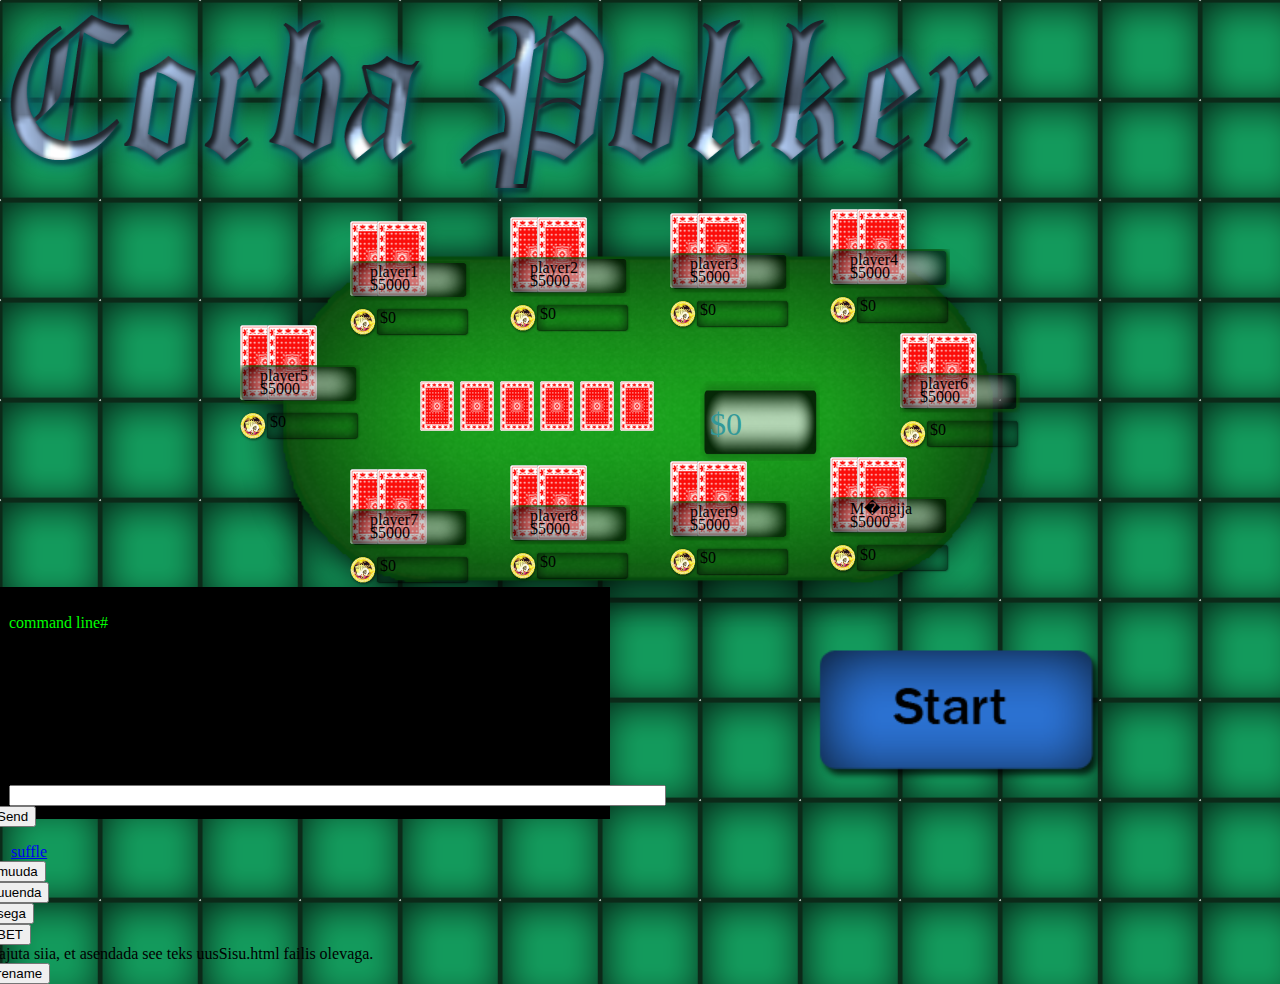
==== corba-pokker/WebContent/index.html @ c9a43730 "107 - RenameCards.java lisatud - nimetab kaardid ümber. BotMove.java - botkaigud meetod lisatud. HTM" ====
<html>
	<head>
		<title>Pokker</title>
		<link rel="stylesheet" type="text/css" href="style.css"/>
		<script type="text/javascript" src="funktsioonid.js"></script>
		<script type="text/javascript" src="compare_cards.js"></script>
		<script type="text/javascript" src="jQuery.js"></script>
		<script type="text/javascript" src="jquery-1.5.1.js"></script>
		<script type="text/javascript" src="ajax.js"></script>
		<script src="underscore.min.js"></script>
		<script src="gaga.js"></script>
	<!-- <div id = "taust1" style="float: left "></div>
	<div id = "taust2" style="float: right "></div>
	 -->
	</head>
	<body>	

	<div id = "corba" ><img src="./images/pokker.png" width="1200" height="300"/></div>
	
		<table class="table">			
			<tr>
				<td>
					
					
					<div><img src="./images/board.png" width="800" height="550"/></div>
					
					<div class ="player1" id="player1">
						<div class = "kaart" id="player11"><img src="./images/card back.png" width="50" height="75"/></div>
						<div class = "kaart" id="player12"><img src="./images/card back.png" width="50" height="75"/></div>
						<div class="namebox"><img src="./images/name and bet.png" width="120" height="80" vspace="40"/></div>
						<div class="name">player1</div>
						<div class="stack" id="stack1">$5000</div>
						<div class="bet" id="bet1">$0</div>
						<div class = "roll" id = "role1"></div>
					</div>
			

					<div class = "player2" id="player2">
						<div class = "kaart" id="player21"><img src="./images/card back.png" width="50" height="75"/></div>
						<div class = "kaart" id="player22"><img src="./images/card back.png" width="50" height="75"/></div>
						<div class="namebox"><img src="./images/name and bet.png" width="120" height="80" vspace="40"/></div>
						<div class="name">player2</div>
						<div class="stack" id="stack2">$5000</div>
						<div class="bet" id="bet2">$0</div>
						<div class = "roll" id = "role2"></div>
					</div>
				

					<div class = "player3" id="player3">
						<div class = "kaart" id="player31"><img src="./images/card back.png" width="50" height="75"/></div>
						<div class = "kaart" id="player32"><img src="./images/card back.png" width="50" height="75"/></div>
						<div class="namebox"><img src="./images/name and bet.png" width="120" height="80" vspace="40"/></div>
						<div class="name">player3</div>
						<div class="stack" id="stack3">$5000</div>
						<div class="bet" id="bet3">$0</div>
						<div class = "roll" id = "role3"></div>
					</div>
			

					<div class = "player4" id="player4">
						<div class = "kaart" id="player41"><img src="./images/card back.png" width="50" height="75"/></div>
						<div class = "kaart" id="player42"><img src="./images/card back.png" width="50" height="75"/></div>
						<div class="namebox"><img src="./images/name and bet.png" width="120" height="80" vspace="40"/></div>
						<div class="name">player4</div>
						<div class="stack" id="stack4">$5000</div>
						<div class="bet" id="bet4">$0</div>
						<div class = "roll" id = "role4"></div>
					</div>
			

					<div class = "player5" id="player5">
						<div class = "kaart" id="player51"><img src="./images/card back.png" width="50" height="75"/></div>
						<div class = "kaart" id="player52"><img src="./images/card back.png" width="50" height="75"/></div>
						<div class="namebox"><img src="./images/name and bet.png" width="120" height="80" vspace="40"/></div>
						<div class="name">player5</div>
						<div class="stack" id="stack5">$5000</div>
						<div class="bet" id="bet5">$0</div>
						<div class = "roll" id = "role5"></div>
					</div>
				
					<div id="acard0"><img src="./images/card back small.png" width="34" height="50"/></div>
					<div id="acard1"><img src="./images/card back small.png" width="34" height="50"/></div>
					<div id="acard2"><img src="./images/card back small.png" width="34" height="50"/></div>
					<div id="acard3"><img src="./images/card back small.png" width="34" height="50"/></div>
					<div id="acard4"><img src="./images/card back small.png" width="34" height="50"/></div>
					<div id="acard5"><img src="./images/card back small.png" width="34" height="50"/></div>
			

					<div class="pot2" id="pot2">
						<img src="./images/zoomed.png" width="120" height="80"/>
						<div class="pot" id="pot">$0</div>
					</div>

					<div class = "player6" id="player6">
						<div class = "kaart" id="player61"><img src="./images/card back.png" width="50" height="75"/></div>
						<div class = "kaart" id="player62"><img src="./images/card back.png" width="50" height="75"/></div>
						<div class="namebox"><img src="./images/name and bet.png" width="120" height="80" vspace="40"/></div>
						<div class="name">player6</div>
						<div class="stack" id="stack6">$5000</div>
						<div class="bet" id="bet6">$0</div>
						<div class = "roll" id = "role6"></div>
					</div>

					<div class = "player7" id="player7">
						<div class = "kaart" id="player71"><img src="./images/card back.png" width="50" height="75"/></div>
						<div class = "kaart" id="player72"><img src="./images/card back.png" width="50" height="75"/></div>
						<div class="namebox"><img src="./images/name and bet.png" width="120" height="80" vspace="40"/></div>
						<div class="name">player7</div>
						<div class="stack" id="stack7">$5000</div>
						<div class="bet" id="bet7">$0</div>
						<div class = "roll" id = "role7"></div>
					</div>


					<div class = "player8" id="player8">
						<div class = "kaart" id="player81"><img src="./images/card back.png" width="50" height="75"/></div>
						<div class = "kaart" id="player82"><img src="./images/card back.png" width="50" height="75"/></div>
						<div class="namebox"><img src="./images/name and bet.png" width="120" height="80" vspace="40"/></div>
						<div class="name">player8</div>
						<div class="stack" id="stack8">$5000</div>
						<div class="bet" id="bet8">$0</div>
						<div class = "roll" id = "role8"></div>
					</div>


					<div class = "player9" id="player9">
						<div class = "kaart" id="player91"><img src="./images/card back.png" width="50" height="75" /></div>
						<div class = "kaart" id="player92"><img src="./images/card back.png" width="50" height="75" /></div>
						<div class="namebox"><img src="./images/name and bet.png" width="120" height="80" vspace="40"/></div>
						<div class="name">player9</div>
						<div class="stack" id="stack9">$5000</div>
						<div class="bet" id="bet9">$0</div>
						<div class = "roll" id = "role9"></div>
					</div>


					<div class = "player10" id="player10">
						<div onmouseover="className='zoom'" onmouseout="className='none'">
							<div class = "kaart" id="player101"><img src="./images/card back.png" width="50" height="75" /></div>
							<div class = "kaart" id="player102"><img src="./images/card back.png" width="50" height="75" /></div>
							<div class="namebox"><img src="./images/name and bet.png" width="120" height="80" vspace="40"/></div>
							<div class="name">M�ngija</div>
							<div class="stack" id="stack">$5000</div>
							<div class="bet" id="bet">$0</div>
							<div class = "roll" id = "role10"></div>
						</div>
					</div>
				</td>
			</tr>
		</table>
		
		
		<div><input id = "mang" type="image" src="./images/u_mang.png" width="300" height="150"  onclick="mang()" /></div>					
		<div><input class = "nupp" id = "addmoney"  type="image" src="./images/u_raise.png" width="100" height="50" onclick="raise()"  /></div>
		<div><input class = "nupp" id = "call" type="image" src="./images/u_call.png" width="100" height="50" onclick="call()"  /></div>
		<div><input class = "nupp" id = "fold" type="image" src="./images/u_fold.png" width="100" height="50" onclick="fold()"  /></div>
		<div><input class = "nupp" id = "check" type="image" src="./images/u_check.png" width="100" height="50" onclick="check()"  /></div>
		<div><input class = "nupp" id = "end" type="image" src="./images/end.png" width="250" height="100" onclick="end()"  /></div>
		<div><input class = "ok_nupp" id = "ok" type="image" src="./images/ok.png" width="200" height="200" onclick="ok()"  /></div>
	
		
		
		<div id="chatbox" id="chatbox">
			<div class="chatarea" id="chatarea">
				<p id="example1">command line# </p>
			</div>
			<form>
				<input class="textbox" type='text' id='sisend3' size="79" maxlength="90"/>
				<input type='button' onclick="fn_command(document.getElementById('sisend3'))" value='Send'/>
			</form>
			<li><a href="shuffle">suffle</a></li>
			
			<div id="info"></div>
			<button id="nupp" onclick="uuendaInfo()">muuda</button>
			<div id="info2"></div>
			<button id="nupp2" onclick="uuendaInfo2()">uuenda</button>
			<div id="info3"></div>
			<button id="nupp3" onclick="uuendaInfo3()">sega</button>
			<div id="info4"></div>
			<button id="nupp4" onclick="uuendaInfo4()">BET</button>
			<div id="muudetav" onClick="muudaSisu();">
			Vajuta siia, et asendada see teks uusSisu.html failis olevaga.
			</div>
			<div id="info5"></div>
			<button id="nupp5" onclick="uuendaInfo5()">rename</button>

		</div>
	</body>
		
	
<script type="text/javascript">
	eelLaadimine();

</script>

</html>
---- corba-pokker/WebContent/style.css ----
body{background-image: url("./images/u.png");}

#taust1{background-image: url("./images/aar1.png");
height: 1200px;
width: 320px;
	margin-top: -10px;
	margin-left: -10px;
	}
#taust2{background-image: url("./images/aar2.png");
height: 1200px;
width: 300px;
	margin-top: -60px;
	margin-right: -10px;
	}
.table{
	margin-left: auto;
	margin-right: auto;
	margin-top: -100px;
}

#corba{
	margin-left: -150px;
	margin-top: -50px;
	}
#chatbox{
	
	background-color: #000000;
	border: 1px solid;
	height: 230px;
	margin-top: -200px;
	margin-left: -20px;
	width: 620px;
}

.chatarea{
color:#00ff00;
	margin-left: 20px;
	margin-right: 20px;
	margin-top: 10px;
	height: 185px;
	overflow: auto;
}

.textbox{
	margin-left: 20px;
	margin-top: 2px;
}

.namebox{
	margin-top: -75px;
	
	}
	
.name	{
	margin-left: 20px;
	margin-top: -118px;
}

.stack {
	margin-left: 20px;
	margin-top: -5px;
}

.bet {
	margin-top: 15px;
	margin-left: 30px;
	}
.roll{
	margin-top: -30px;margin-left: 50px;
	}


#player11{margin-top: 60px;}
#player12{margin-top: -75px;margin-left: 27px;}
#player21{margin-top: 60px;}
#player22{margin-top: -75px;margin-left: 27px;}
#player31{margin-top: 60px;}
#player32{margin-top: -75px;margin-left: 27px;}
#player41{margin-top: 60px;}
#player42{margin-top: -75px;margin-left: 27px;}
#player51{margin-top: 60px;}
#player52{margin-top: -75px;margin-left: 27px;}
#player61{margin-top: 60px;}
#player62{margin-top: -75px;margin-left: 27px;}
#player71{margin-top: 60px;}
#player72{margin-top: -75px;margin-left: 27px;}
#player81{margin-top: 60px;}
#player82{margin-top: -75px;margin-left: 27px;}
#player91{margin-top: 60px;}
#player92{margin-top: -75px;margin-left: 27px;}
#player101{margin-top: 60px;}
#player102{margin-top: -75px;margin-left: 27px;}

#player1{margin-top: -550px; margin-left: 110px;}
#player2{margin-top: -170px; margin-left: 270px;}
#player3{margin-top: -170px; margin-left: 430px;}
#player4{margin-top: -170px; margin-left: 590px;}

#player5{margin-top: -50px; margin-left: 0px;}
#acard0{margin-top: -50px; margin-left: 180px;}
#acard1{margin-top: -50px; margin-left: 220px;}
#acard2{margin-top: -50px; margin-left: 260px;}
#acard3{margin-top: -50px; margin-left: 300px;}
#acard4{margin-top: -50px; margin-left: 340px;}
#acard5{margin-top: -50px; margin-left: 380px;}
#pot2{margin-top: -50px; margin-left: 460px;}

#pot{
	margin-top: -55px;
	margin-left: 10px;
	color:339999;
	font-size: 2em; 
	}

#player6{margin-top: -170px; margin-left: 660px;}

#player7{margin-top: 0px; margin-left: 110px;}
#player8{margin-top: -170px; margin-left: 270px;}
#player9{margin-top: -170px; margin-left: 430px;}
#player10{margin-top: -170px; margin-left: 590px;}


#mang{margin-top: 100px;margin-left: 800px}
#addmoney{margin-top: 80px;margin-left: 600px}
#call{margin-top: -50px;margin-left: 700px}
#fold{margin-top: -50px;margin-left: 800px}
#check{margin-top: -50px;margin-left: 900px}
#to_pot{margin-top: -50px;margin-left: 1000px}

#end{margin-top: -200px;margin-left: 800px}

#ok{margin-top: 50px;margin-left: 800px}
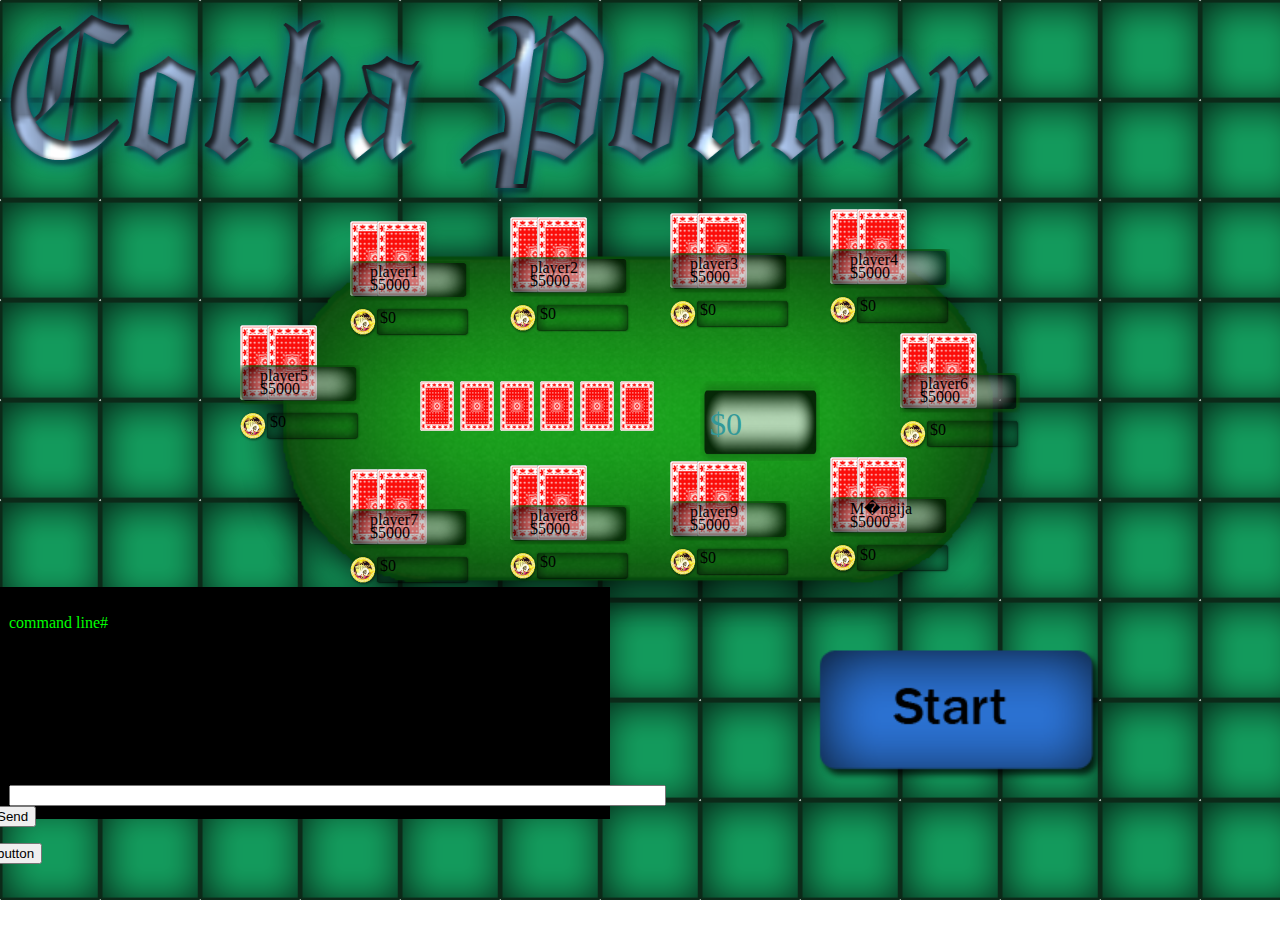
==== commit c665b767: "post/get extend" ====
--- a/corba-pokker/WebContent/index.html
+++ b/corba-pokker/WebContent/index.html
@@ -5,8 +5,8 @@
 		<script type="text/javascript" src="funktsioonid.js"></script>
 		<script type="text/javascript" src="compare_cards.js"></script>
 		<script type="text/javascript" src="jQuery.js"></script>
+		<script type="text/javascript" src="ajax.js"></script>
 		<script type="text/javascript" src="jquery-1.5.1.js"></script>
-		<script type="text/javascript" src="ajax.js"></script>
 		<script src="underscore.min.js"></script>
 		<script src="gaga.js"></script>
 	<!-- <div id = "taust1" style="float: left "></div>
@@ -168,22 +168,7 @@
 				<input class="textbox" type='text' id='sisend3' size="79" maxlength="90"/>
 				<input type='button' onclick="fn_command(document.getElementById('sisend3'))" value='Send'/>
 			</form>
-			<li><a href="shuffle">suffle</a></li>
-			
-			<div id="info"></div>
-			<button id="nupp" onclick="uuendaInfo()">muuda</button>
-			<div id="info2"></div>
-			<button id="nupp2" onclick="uuendaInfo2()">uuenda</button>
-			<div id="info3"></div>
-			<button id="nupp3" onclick="uuendaInfo3()">sega</button>
-			<div id="info4"></div>
-			<button id="nupp4" onclick="uuendaInfo4()">BET</button>
-			<div id="muudetav" onClick="muudaSisu();">
-			Vajuta siia, et asendada see teks uusSisu.html failis olevaga.
-			</div>
-			<div id="info5"></div>
-			<button id="nupp5" onclick="uuendaInfo5()">rename</button>
-
+<input type='button' onclick="setMangija_raha()" value='button'/>
 		</div>
 	</body>
 		
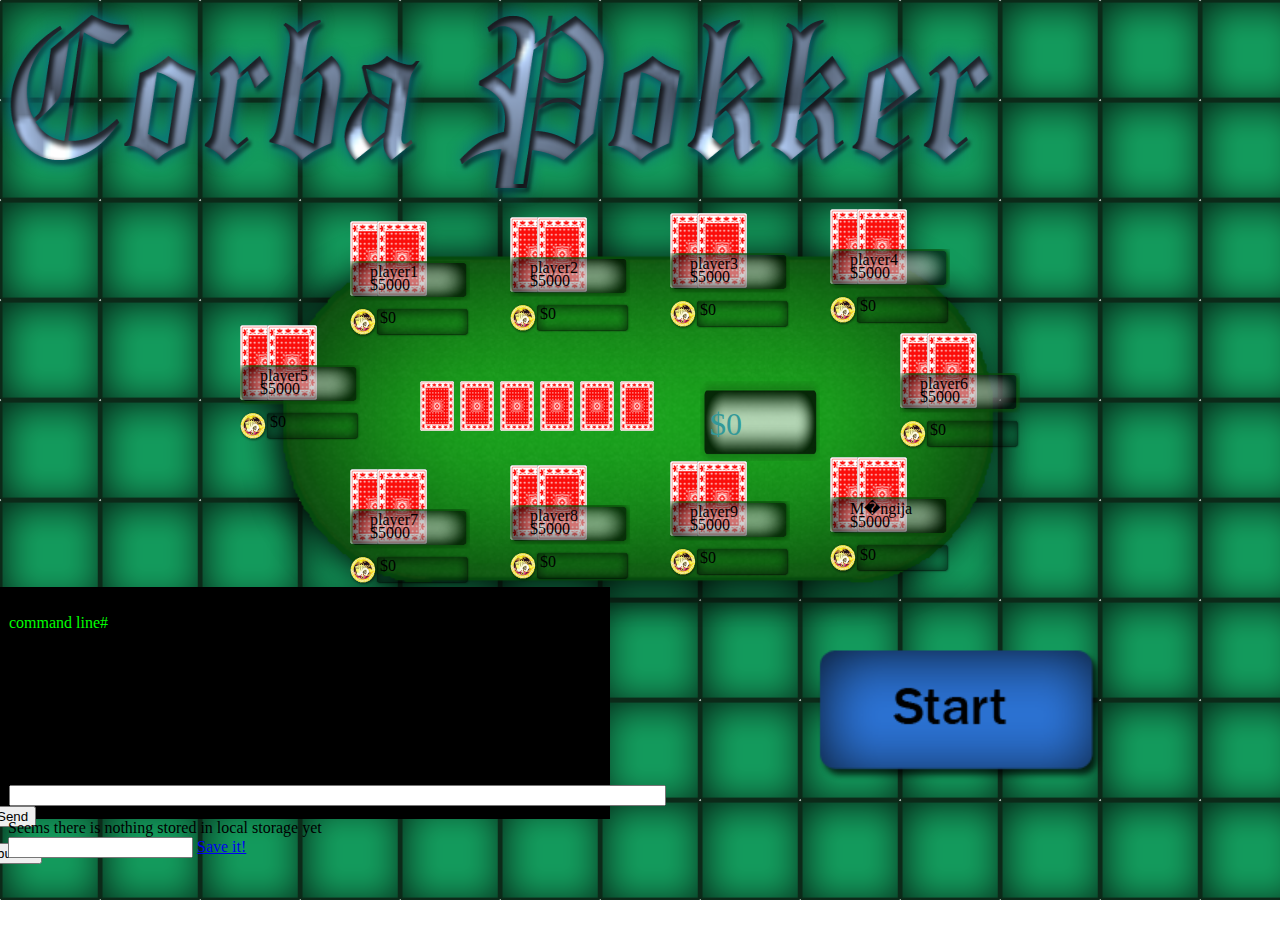
==== commit 06f28074: "Offline storage lisatud." ====
--- a/corba-pokker/WebContent/index.html
+++ b/corba-pokker/WebContent/index.html
@@ -142,7 +142,7 @@
 							<div class="name">M�ngija</div>
 							<div class="stack" id="stack">$5000</div>
 							<div class="bet" id="bet">$0</div>
-							<div class = "roll" id = "role10"></div>
+							<div class = "roll" id = "role0"></div>
 						</div>
 					</div>
 				</td>
@@ -168,11 +168,43 @@
 				<input class="textbox" type='text' id='sisend3' size="79" maxlength="90"/>
 				<input type='button' onclick="fn_command(document.getElementById('sisend3'))" value='Send'/>
 			</form>
-<input type='button' onclick="setMangija_raha()" value='button'/>
+<input type='button' onclick="set_pack('database_setMangija_raha','raha=6666')" value='button'/>
 		</div>
 	</body>
-		
-	
+
+
+
+<script type="text/javascript">
+window.onload  = function(){
+	getthestuffLocal();
+};
+
+//the next two functions are written the same way as the previous two
+function savethestuffLocal(){
+	var lala = document.getElementById("example1");
+	var thevalue = lala.innerHTML;
+	localStorage.setItem(1, thevalue);
+	getthestuffLocal();
+}
+function getthestuffLocal(){
+	var data;
+	var thediv = document.getElementById("displaylocal");
+	data = localStorage.getItem(1);
+	if (data){
+		thediv.innerHTML = data;
+	}
+}
+</script>
+
+<div id="displaylocal">Seems there is nothing stored in local storage yet</div>
+
+<input type="text" name="" value="" id="second" />
+
+<a href="javascript:savethestuffLocal();">Save it!</a>	
+
+
+
+
 <script type="text/javascript">
 	eelLaadimine();
 
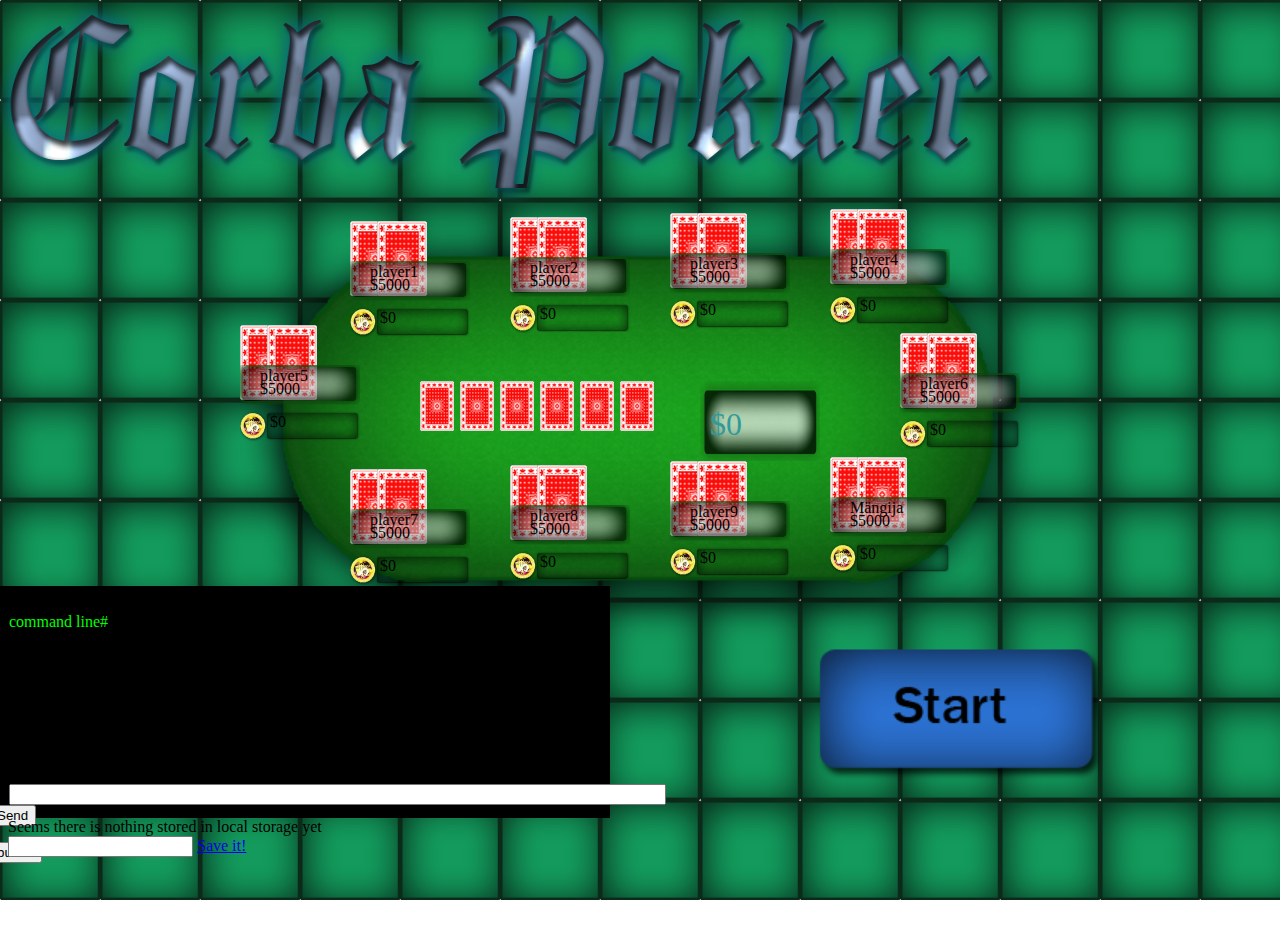
==== commit 7f7ba9ca: "Charset." ====
--- a/corba-pokker/WebContent/index.html
+++ b/corba-pokker/WebContent/index.html
@@ -1,6 +1,7 @@
 <html>
 	<head>
 		<title>Pokker</title>
+		<meta http-equiv="Content-Type" content="text/html; charset=ISO-8859-1"> 
 		<link rel="stylesheet" type="text/css" href="style.css"/>
 		<script type="text/javascript" src="funktsioonid.js"></script>
 		<script type="text/javascript" src="compare_cards.js"></script>
@@ -172,27 +173,25 @@
 		</div>
 	</body>
 
-
-
 <script type="text/javascript">
 window.onload  = function(){
-	getthestuffLocal();
+        getthestuffLocal();
 };
 
 //the next two functions are written the same way as the previous two
 function savethestuffLocal(){
-	var lala = document.getElementById("example1");
-	var thevalue = lala.innerHTML;
-	localStorage.setItem(1, thevalue);
-	getthestuffLocal();
+        var lala = document.getElementById("example1");
+        var thevalue = lala.innerHTML;
+        localStorage.setItem(1, thevalue);
+        getthestuffLocal();
 }
 function getthestuffLocal(){
-	var data;
-	var thediv = document.getElementById("displaylocal");
-	data = localStorage.getItem(1);
-	if (data){
-		thediv.innerHTML = data;
-	}
+        var data;
+        var thediv = document.getElementById("displaylocal");
+        data = localStorage.getItem(1);
+        if (data){
+                thediv.innerHTML = data;
+        }
 }
 </script>
 
@@ -200,10 +199,7 @@
 
 <input type="text" name="" value="" id="second" />
 
-<a href="javascript:savethestuffLocal();">Save it!</a>	
-
-
-
+<a href="javascript:savethestuffLocal();">Save it!</a> 
 
 <script type="text/javascript">
 	eelLaadimine();
--- a/corba-pokker/WebContent/style.css
+++ b/corba-pokker/WebContent/style.css
@@ -1,132 +1 @@
-body{background-image: url("./images/u.png");}
-
-#taust1{background-image: url("./images/aar1.png");
-height: 1200px;
-width: 320px;
-	margin-top: -10px;
-	margin-left: -10px;
-	}
-#taust2{background-image: url("./images/aar2.png");
-height: 1200px;
-width: 300px;
-	margin-top: -60px;
-	margin-right: -10px;
-	}
-.table{
-	margin-left: auto;
-	margin-right: auto;
-	margin-top: -100px;
-}
-
-#corba{
-	margin-left: -150px;
-	margin-top: -50px;
-	}
-#chatbox{
-	
-	background-color: #000000;
-	border: 1px solid;
-	height: 230px;
-	margin-top: -200px;
-	margin-left: -20px;
-	width: 620px;
-}
-
-.chatarea{
-color:#00ff00;
-	margin-left: 20px;
-	margin-right: 20px;
-	margin-top: 10px;
-	height: 185px;
-	overflow: auto;
-}
-
-.textbox{
-	margin-left: 20px;
-	margin-top: 2px;
-}
-
-.namebox{
-	margin-top: -75px;
-	
-	}
-	
-.name	{
-	margin-left: 20px;
-	margin-top: -118px;
-}
-
-.stack {
-	margin-left: 20px;
-	margin-top: -5px;
-}
-
-.bet {
-	margin-top: 15px;
-	margin-left: 30px;
-	}
-.roll{
-	margin-top: -30px;margin-left: 50px;
-	}
-
-
-#player11{margin-top: 60px;}
-#player12{margin-top: -75px;margin-left: 27px;}
-#player21{margin-top: 60px;}
-#player22{margin-top: -75px;margin-left: 27px;}
-#player31{margin-top: 60px;}
-#player32{margin-top: -75px;margin-left: 27px;}
-#player41{margin-top: 60px;}
-#player42{margin-top: -75px;margin-left: 27px;}
-#player51{margin-top: 60px;}
-#player52{margin-top: -75px;margin-left: 27px;}
-#player61{margin-top: 60px;}
-#player62{margin-top: -75px;margin-left: 27px;}
-#player71{margin-top: 60px;}
-#player72{margin-top: -75px;margin-left: 27px;}
-#player81{margin-top: 60px;}
-#player82{margin-top: -75px;margin-left: 27px;}
-#player91{margin-top: 60px;}
-#player92{margin-top: -75px;margin-left: 27px;}
-#player101{margin-top: 60px;}
-#player102{margin-top: -75px;margin-left: 27px;}
-
-#player1{margin-top: -550px; margin-left: 110px;}
-#player2{margin-top: -170px; margin-left: 270px;}
-#player3{margin-top: -170px; margin-left: 430px;}
-#player4{margin-top: -170px; margin-left: 590px;}
-
-#player5{margin-top: -50px; margin-left: 0px;}
-#acard0{margin-top: -50px; margin-left: 180px;}
-#acard1{margin-top: -50px; margin-left: 220px;}
-#acard2{margin-top: -50px; margin-left: 260px;}
-#acard3{margin-top: -50px; margin-left: 300px;}
-#acard4{margin-top: -50px; margin-left: 340px;}
-#acard5{margin-top: -50px; margin-left: 380px;}
-#pot2{margin-top: -50px; margin-left: 460px;}
-
-#pot{
-	margin-top: -55px;
-	margin-left: 10px;
-	color:339999;
-	font-size: 2em; 
-	}
-
-#player6{margin-top: -170px; margin-left: 660px;}
-
-#player7{margin-top: 0px; margin-left: 110px;}
-#player8{margin-top: -170px; margin-left: 270px;}
-#player9{margin-top: -170px; margin-left: 430px;}
-#player10{margin-top: -170px; margin-left: 590px;}
-
-
-#mang{margin-top: 100px;margin-left: 800px}
-#addmoney{margin-top: 80px;margin-left: 600px}
-#call{margin-top: -50px;margin-left: 700px}
-#fold{margin-top: -50px;margin-left: 800px}
-#check{margin-top: -50px;margin-left: 900px}
-#to_pot{margin-top: -50px;margin-left: 1000px}
-
-#end{margin-top: -200px;margin-left: 800px}
-
-#ok{margin-top: 50px;margin-left: 800px}+body{background-image:url("./images/u.png")}#taust1{background-image:url("./images/aar1.png");height:1200px;width:320px;margin-top:-10px;margin-left:-10px}#taust2{background-image:url("./images/aar2.png");height:1200px;width:300px;margin-top:-60px;margin-right:-10px}.table{margin-left:auto;margin-right:auto;margin-top:-100px}#corba{margin-left:-150px;margin-top:-50px}#chatbox{background-color:#000;border:1px solid;height:230px;margin-top:-200px;margin-left:-20px;width:620px}.chatarea{color:#0f0;margin-left:20px;margin-right:20px;margin-top:10px;height:185px;overflow:auto}.textbox{margin-left:20px;margin-top:2px}.namebox{margin-top:-75px}.name{margin-left:20px;margin-top:-118px}.stack{margin-left:20px;margin-top:-5px}.bet{margin-top:15px;margin-left:30px}.roll{margin-top:-30px;margin-left:50px}#player11{margin-top:60px}#player12{margin-top:-75px;margin-left:27px}#player21{margin-top:60px}#player22{margin-top:-75px;margin-left:27px}#player31{margin-top:60px}#player32{margin-top:-75px;margin-left:27px}#player41{margin-top:60px}#player42{margin-top:-75px;margin-left:27px}#player51{margin-top:60px}#player52{margin-top:-75px;margin-left:27px}#player61{margin-top:60px}#player62{margin-top:-75px;margin-left:27px}#player71{margin-top:60px}#player72{margin-top:-75px;margin-left:27px}#player81{margin-top:60px}#player82{margin-top:-75px;margin-left:27px}#player91{margin-top:60px}#player92{margin-top:-75px;margin-left:27px}#player101{margin-top:60px}#player102{margin-top:-75px;margin-left:27px}#player1{margin-top:-550px;margin-left:110px}#player2{margin-top:-170px;margin-left:270px}#player3{margin-top:-170px;margin-left:430px}#player4{margin-top:-170px;margin-left:590px}#player5{margin-top:-50px;margin-left:0}#acard0{margin-top:-50px;margin-left:180px}#acard1{margin-top:-50px;margin-left:220px}#acard2{margin-top:-50px;margin-left:260px}#acard3{margin-top:-50px;margin-left:300px}#acard4{margin-top:-50px;margin-left:340px}#acard5{margin-top:-50px;margin-left:380px}#pot2{margin-top:-50px;margin-left:460px}#pot{margin-top:-55px;margin-left:10px;color:339999;font-size:2em}#player6{margin-top:-170px;margin-left:660px}#player7{margin-top:0;margin-left:110px}#player8{margin-top:-170px;margin-left:270px}#player9{margin-top:-170px;margin-left:430px}#player10{margin-top:-170px;margin-left:590px}#mang{margin-top:100px;margin-left:800px}#addmoney{margin-top:80px;margin-left:600px}#call{margin-top:-50px;margin-left:700px}#fold{margin-top:-50px;margin-left:800px}#check{margin-top:-50px;margin-left:900px}#to_pot{margin-top:-50px;margin-left:1000px}#end{margin-top:-200px;margin-left:800px}#ok{margin-top:50px;margin-left:800px}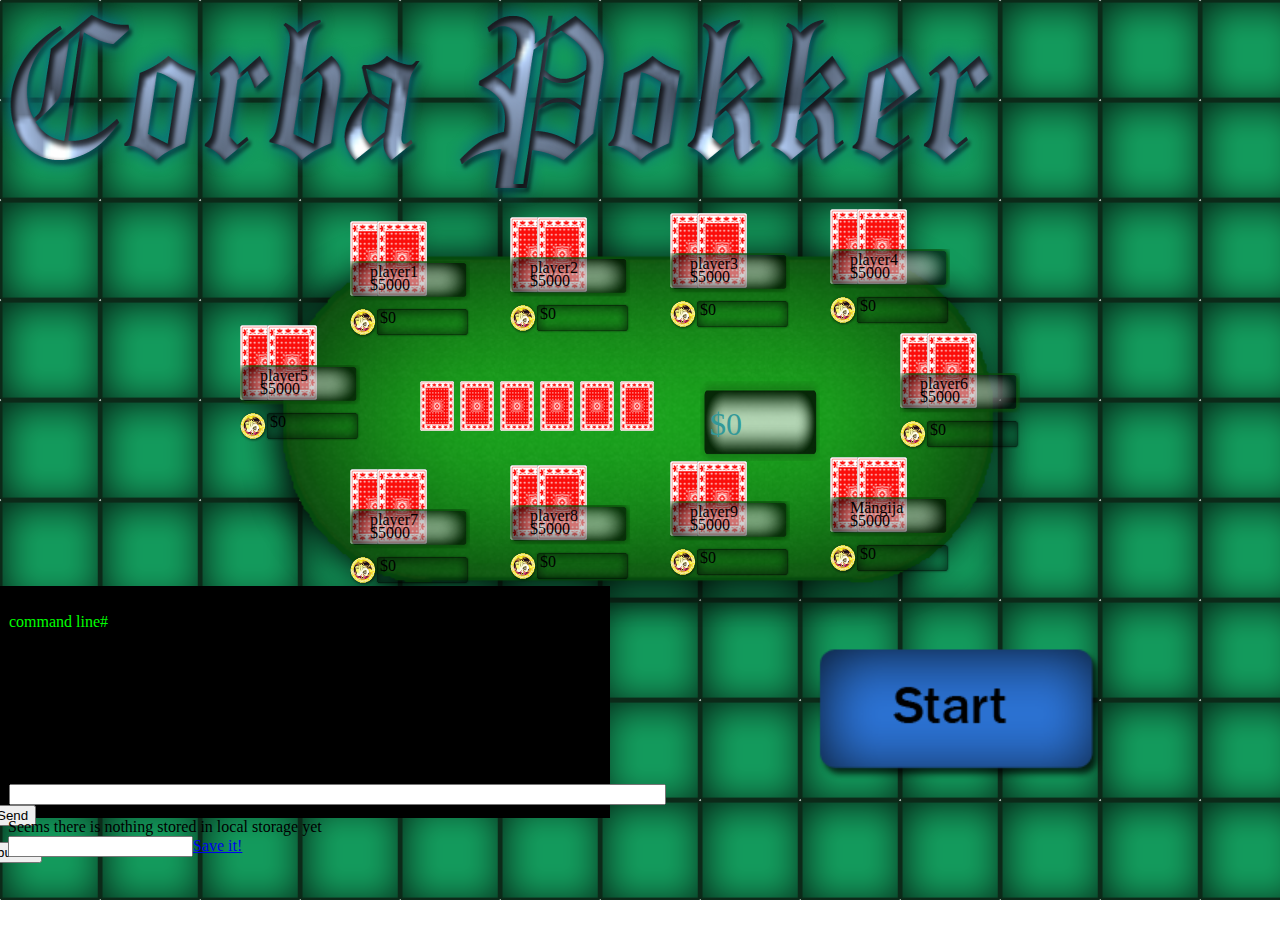
==== commit 19c9694e: "HTML minifyitud. Cache muudetud." ====
--- a/corba-pokker/WebContent/index.html
+++ b/corba-pokker/WebContent/index.html
@@ -1,209 +1 @@
-<html>
-	<head>
-		<title>Pokker</title>
-		<meta http-equiv="Content-Type" content="text/html; charset=ISO-8859-1"> 
-		<link rel="stylesheet" type="text/css" href="style.css"/>
-		<script type="text/javascript" src="funktsioonid.js"></script>
-		<script type="text/javascript" src="compare_cards.js"></script>
-		<script type="text/javascript" src="jQuery.js"></script>
-		<script type="text/javascript" src="ajax.js"></script>
-		<script type="text/javascript" src="jquery-1.5.1.js"></script>
-		<script src="underscore.min.js"></script>
-		<script src="gaga.js"></script>
-	<!-- <div id = "taust1" style="float: left "></div>
-	<div id = "taust2" style="float: right "></div>
-	 -->
-	</head>
-	<body>	
-
-	<div id = "corba" ><img src="./images/pokker.png" width="1200" height="300"/></div>
-	
-		<table class="table">			
-			<tr>
-				<td>
-					
-					
-					<div><img src="./images/board.png" width="800" height="550"/></div>
-					
-					<div class ="player1" id="player1">
-						<div class = "kaart" id="player11"><img src="./images/card back.png" width="50" height="75"/></div>
-						<div class = "kaart" id="player12"><img src="./images/card back.png" width="50" height="75"/></div>
-						<div class="namebox"><img src="./images/name and bet.png" width="120" height="80" vspace="40"/></div>
-						<div class="name">player1</div>
-						<div class="stack" id="stack1">$5000</div>
-						<div class="bet" id="bet1">$0</div>
-						<div class = "roll" id = "role1"></div>
-					</div>
-			
-
-					<div class = "player2" id="player2">
-						<div class = "kaart" id="player21"><img src="./images/card back.png" width="50" height="75"/></div>
-						<div class = "kaart" id="player22"><img src="./images/card back.png" width="50" height="75"/></div>
-						<div class="namebox"><img src="./images/name and bet.png" width="120" height="80" vspace="40"/></div>
-						<div class="name">player2</div>
-						<div class="stack" id="stack2">$5000</div>
-						<div class="bet" id="bet2">$0</div>
-						<div class = "roll" id = "role2"></div>
-					</div>
-				
-
-					<div class = "player3" id="player3">
-						<div class = "kaart" id="player31"><img src="./images/card back.png" width="50" height="75"/></div>
-						<div class = "kaart" id="player32"><img src="./images/card back.png" width="50" height="75"/></div>
-						<div class="namebox"><img src="./images/name and bet.png" width="120" height="80" vspace="40"/></div>
-						<div class="name">player3</div>
-						<div class="stack" id="stack3">$5000</div>
-						<div class="bet" id="bet3">$0</div>
-						<div class = "roll" id = "role3"></div>
-					</div>
-			
-
-					<div class = "player4" id="player4">
-						<div class = "kaart" id="player41"><img src="./images/card back.png" width="50" height="75"/></div>
-						<div class = "kaart" id="player42"><img src="./images/card back.png" width="50" height="75"/></div>
-						<div class="namebox"><img src="./images/name and bet.png" width="120" height="80" vspace="40"/></div>
-						<div class="name">player4</div>
-						<div class="stack" id="stack4">$5000</div>
-						<div class="bet" id="bet4">$0</div>
-						<div class = "roll" id = "role4"></div>
-					</div>
-			
-
-					<div class = "player5" id="player5">
-						<div class = "kaart" id="player51"><img src="./images/card back.png" width="50" height="75"/></div>
-						<div class = "kaart" id="player52"><img src="./images/card back.png" width="50" height="75"/></div>
-						<div class="namebox"><img src="./images/name and bet.png" width="120" height="80" vspace="40"/></div>
-						<div class="name">player5</div>
-						<div class="stack" id="stack5">$5000</div>
-						<div class="bet" id="bet5">$0</div>
-						<div class = "roll" id = "role5"></div>
-					</div>
-				
-					<div id="acard0"><img src="./images/card back small.png" width="34" height="50"/></div>
-					<div id="acard1"><img src="./images/card back small.png" width="34" height="50"/></div>
-					<div id="acard2"><img src="./images/card back small.png" width="34" height="50"/></div>
-					<div id="acard3"><img src="./images/card back small.png" width="34" height="50"/></div>
-					<div id="acard4"><img src="./images/card back small.png" width="34" height="50"/></div>
-					<div id="acard5"><img src="./images/card back small.png" width="34" height="50"/></div>
-			
-
-					<div class="pot2" id="pot2">
-						<img src="./images/zoomed.png" width="120" height="80"/>
-						<div class="pot" id="pot">$0</div>
-					</div>
-
-					<div class = "player6" id="player6">
-						<div class = "kaart" id="player61"><img src="./images/card back.png" width="50" height="75"/></div>
-						<div class = "kaart" id="player62"><img src="./images/card back.png" width="50" height="75"/></div>
-						<div class="namebox"><img src="./images/name and bet.png" width="120" height="80" vspace="40"/></div>
-						<div class="name">player6</div>
-						<div class="stack" id="stack6">$5000</div>
-						<div class="bet" id="bet6">$0</div>
-						<div class = "roll" id = "role6"></div>
-					</div>
-
-					<div class = "player7" id="player7">
-						<div class = "kaart" id="player71"><img src="./images/card back.png" width="50" height="75"/></div>
-						<div class = "kaart" id="player72"><img src="./images/card back.png" width="50" height="75"/></div>
-						<div class="namebox"><img src="./images/name and bet.png" width="120" height="80" vspace="40"/></div>
-						<div class="name">player7</div>
-						<div class="stack" id="stack7">$5000</div>
-						<div class="bet" id="bet7">$0</div>
-						<div class = "roll" id = "role7"></div>
-					</div>
-
-
-					<div class = "player8" id="player8">
-						<div class = "kaart" id="player81"><img src="./images/card back.png" width="50" height="75"/></div>
-						<div class = "kaart" id="player82"><img src="./images/card back.png" width="50" height="75"/></div>
-						<div class="namebox"><img src="./images/name and bet.png" width="120" height="80" vspace="40"/></div>
-						<div class="name">player8</div>
-						<div class="stack" id="stack8">$5000</div>
-						<div class="bet" id="bet8">$0</div>
-						<div class = "roll" id = "role8"></div>
-					</div>
-
-
-					<div class = "player9" id="player9">
-						<div class = "kaart" id="player91"><img src="./images/card back.png" width="50" height="75" /></div>
-						<div class = "kaart" id="player92"><img src="./images/card back.png" width="50" height="75" /></div>
-						<div class="namebox"><img src="./images/name and bet.png" width="120" height="80" vspace="40"/></div>
-						<div class="name">player9</div>
-						<div class="stack" id="stack9">$5000</div>
-						<div class="bet" id="bet9">$0</div>
-						<div class = "roll" id = "role9"></div>
-					</div>
-
-
-					<div class = "player10" id="player10">
-						<div onmouseover="className='zoom'" onmouseout="className='none'">
-							<div class = "kaart" id="player101"><img src="./images/card back.png" width="50" height="75" /></div>
-							<div class = "kaart" id="player102"><img src="./images/card back.png" width="50" height="75" /></div>
-							<div class="namebox"><img src="./images/name and bet.png" width="120" height="80" vspace="40"/></div>
-							<div class="name">M�ngija</div>
-							<div class="stack" id="stack">$5000</div>
-							<div class="bet" id="bet">$0</div>
-							<div class = "roll" id = "role0"></div>
-						</div>
-					</div>
-				</td>
-			</tr>
-		</table>
-		
-		
-		<div><input id = "mang" type="image" src="./images/u_mang.png" width="300" height="150"  onclick="mang()" /></div>					
-		<div><input class = "nupp" id = "addmoney"  type="image" src="./images/u_raise.png" width="100" height="50" onclick="raise()"  /></div>
-		<div><input class = "nupp" id = "call" type="image" src="./images/u_call.png" width="100" height="50" onclick="call()"  /></div>
-		<div><input class = "nupp" id = "fold" type="image" src="./images/u_fold.png" width="100" height="50" onclick="fold()"  /></div>
-		<div><input class = "nupp" id = "check" type="image" src="./images/u_check.png" width="100" height="50" onclick="check()"  /></div>
-		<div><input class = "nupp" id = "end" type="image" src="./images/end.png" width="250" height="100" onclick="end()"  /></div>
-		<div><input class = "ok_nupp" id = "ok" type="image" src="./images/ok.png" width="200" height="200" onclick="ok()"  /></div>
-	
-		
-		
-		<div id="chatbox" id="chatbox">
-			<div class="chatarea" id="chatarea">
-				<p id="example1">command line# </p>
-			</div>
-			<form>
-				<input class="textbox" type='text' id='sisend3' size="79" maxlength="90"/>
-				<input type='button' onclick="fn_command(document.getElementById('sisend3'))" value='Send'/>
-			</form>
-<input type='button' onclick="set_pack('database_setMangija_raha','raha=6666')" value='button'/>
-		</div>
-	</body>
-
-<script type="text/javascript">
-window.onload  = function(){
-        getthestuffLocal();
-};
-
-//the next two functions are written the same way as the previous two
-function savethestuffLocal(){
-        var lala = document.getElementById("example1");
-        var thevalue = lala.innerHTML;
-        localStorage.setItem(1, thevalue);
-        getthestuffLocal();
-}
-function getthestuffLocal(){
-        var data;
-        var thediv = document.getElementById("displaylocal");
-        data = localStorage.getItem(1);
-        if (data){
-                thediv.innerHTML = data;
-        }
-}
-</script>
-
-<div id="displaylocal">Seems there is nothing stored in local storage yet</div>
-
-<input type="text" name="" value="" id="second" />
-
-<a href="javascript:savethestuffLocal();">Save it!</a> 
-
-<script type="text/javascript">
-	eelLaadimine();
-
-</script>
-
-</html>+<html><head><title>Pokker</title><meta http-equiv="Content-Type" content="text/html;charset=ISO-8859-1"><link rel="stylesheet" type="text/css" href="style.css"/><script type="text/javascript" src="funktsioonid.js"></script><script type="text/javascript" src="compare_cards.js"></script><script type="text/javascript" src="jQuery.js"></script><script type="text/javascript" src="ajax.js"></script><script type="text/javascript" src="jquery-1.5.1.js"></script><script src="underscore.min.js"></script><script src="gaga.js"></script><!--<div id="taust1" style="float: left "></div><div id="taust2" style="float: right "></div> --></head><body><div id="corba" ><img src="./images/pokker.png" width="1200" height="300"/></div><table class="table"><tr><td><div><img src="./images/board.png" width="800" height="550"/></div><div class="player1" id="player1"><div class="kaart" id="player11"><img src="./images/card back.png" width="50" height="75"/></div><div class="kaart" id="player12"><img src="./images/card back.png" width="50" height="75"/></div><div class="namebox"><img src="./images/name and bet.png" width="120" height="80" vspace="40"/></div><div class="name">player1</div><div class="stack" id="stack1">$5000</div><div class="bet" id="bet1">$0</div><div class="roll" id="role1"></div></div><div class="player2" id="player2"><div class="kaart" id="player21"><img src="./images/card back.png" width="50" height="75"/></div><div class="kaart" id="player22"><img src="./images/card back.png" width="50" height="75"/></div><div class="namebox"><img src="./images/name and bet.png" width="120" height="80" vspace="40"/></div><div class="name">player2</div><div class="stack" id="stack2">$5000</div><div class="bet" id="bet2">$0</div><div class="roll" id="role2"></div></div><div class="player3" id="player3"><div class="kaart" id="player31"><img src="./images/card back.png" width="50" height="75"/></div><div class="kaart" id="player32"><img src="./images/card back.png" width="50" height="75"/></div><div class="namebox"><img src="./images/name and bet.png" width="120" height="80" vspace="40"/></div><div class="name">player3</div><div class="stack" id="stack3">$5000</div><div class="bet" id="bet3">$0</div><div class="roll" id="role3"></div></div><div class="player4" id="player4"><div class="kaart" id="player41"><img src="./images/card back.png" width="50" height="75"/></div><div class="kaart" id="player42"><img src="./images/card back.png" width="50" height="75"/></div><div class="namebox"><img src="./images/name and bet.png" width="120" height="80" vspace="40"/></div><div class="name">player4</div><div class="stack" id="stack4">$5000</div><div class="bet" id="bet4">$0</div><div class="roll" id="role4"></div></div><div class="player5" id="player5"><div class="kaart" id="player51"><img src="./images/card back.png" width="50" height="75"/></div><div class="kaart" id="player52"><img src="./images/card back.png" width="50" height="75"/></div><div class="namebox"><img src="./images/name and bet.png" width="120" height="80" vspace="40"/></div><div class="name">player5</div><div class="stack" id="stack5">$5000</div><div class="bet" id="bet5">$0</div><div class="roll" id="role5"></div></div><div id="acard0"><img src="./images/card back small.png" width="34" height="50"/></div><div id="acard1"><img src="./images/card back small.png" width="34" height="50"/></div><div id="acard2"><img src="./images/card back small.png" width="34" height="50"/></div><div id="acard3"><img src="./images/card back small.png" width="34" height="50"/></div><div id="acard4"><img src="./images/card back small.png" width="34" height="50"/></div><div id="acard5"><img src="./images/card back small.png" width="34" height="50"/></div><div class="pot2" id="pot2"><img src="./images/zoomed.png" width="120" height="80"/><div class="pot" id="pot">$0</div></div><div class="player6" id="player6"><div class="kaart" id="player61"><img src="./images/card back.png" width="50" height="75"/></div><div class="kaart" id="player62"><img src="./images/card back.png" width="50" height="75"/></div><div class="namebox"><img src="./images/name and bet.png" width="120" height="80" vspace="40"/></div><div class="name">player6</div><div class="stack" id="stack6">$5000</div><div class="bet" id="bet6">$0</div><div class="roll" id="role6"></div></div><div class="player7" id="player7"><div class="kaart" id="player71"><img src="./images/card back.png" width="50" height="75"/></div><div class="kaart" id="player72"><img src="./images/card back.png" width="50" height="75"/></div><div class="namebox"><img src="./images/name and bet.png" width="120" height="80" vspace="40"/></div><div class="name">player7</div><div class="stack" id="stack7">$5000</div><div class="bet" id="bet7">$0</div><div class="roll" id="role7"></div></div><div class="player8" id="player8"><div class="kaart" id="player81"><img src="./images/card back.png" width="50" height="75"/></div><div class="kaart" id="player82"><img src="./images/card back.png" width="50" height="75"/></div><div class="namebox"><img src="./images/name and bet.png" width="120" height="80" vspace="40"/></div><div class="name">player8</div><div class="stack" id="stack8">$5000</div><div class="bet" id="bet8">$0</div><div class="roll" id="role8"></div></div><div class="player9" id="player9"><div class="kaart" id="player91"><img src="./images/card back.png" width="50" height="75" /></div><div class="kaart" id="player92"><img src="./images/card back.png" width="50" height="75" /></div><div class="namebox"><img src="./images/name and bet.png" width="120" height="80" vspace="40"/></div><div class="name">player9</div><div class="stack" id="stack9">$5000</div><div class="bet" id="bet9">$0</div><div class="roll" id="role9"></div></div><div class="player10" id="player10"><div onmouseover="className='zoom'" onmouseout="className='none'"><div class="kaart" id="player101"><img src="./images/card back.png" width="50" height="75" /></div><div class="kaart" id="player102"><img src="./images/card back.png" width="50" height="75" /></div><div class="namebox"><img src="./images/name and bet.png" width="120" height="80" vspace="40"/></div><div class="name">M�ngija</div><div class="stack" id="stack">$5000</div><div class="bet" id="bet">$0</div><div class="roll" id="role0"></div></div></div></td></tr></table><div><input id="mang" type="image" src="./images/u_mang.png" width="300" height="150" onclick="mang()" /></div><div><input class="nupp" id="addmoney" type="image" src="./images/u_raise.png" width="100" height="50" onclick="raise()" /></div><div><input class="nupp" id="call" type="image" src="./images/u_call.png" width="100" height="50" onclick="call()" /></div><div><input class="nupp" id="fold" type="image" src="./images/u_fold.png" width="100" height="50" onclick="fold()" /></div><div><input class="nupp" id="check" type="image" src="./images/u_check.png" width="100" height="50" onclick="check()" /></div><div><input class="nupp" id="end" type="image" src="./images/end.png" width="250" height="100" onclick="end()" /></div><div><input class="ok_nupp" id="ok" type="image" src="./images/ok.png" width="200" height="200" onclick="ok()" /></div><div id="chatbox" id="chatbox"><div class="chatarea" id="chatarea"><p id="example1">command line# </p></div><form><input class="textbox" type='text' id='sisend3' size="79" maxlength="90"/><input type='button' onclick="fn_command(document.getElementById('sisend3'))" value='Send'/></form><input type='button' onclick="set_pack('database_setMangija_raha','raha=6666')" value='button'/></div></body><script type="text/javascript">window.onload=function()}getthestuffLocal();};//the next two functions are written the same way as the previous twofunction savethestuffLocal()}var lala=document.getElementById("example1");var thevalue=lala.innerHTML;localStorage.setItem(1, thevalue);getthestuffLocal();}function getthestuffLocal()}var data;var thediv=document.getElementById("displaylocal");data=localStorage.getItem(1);if (data)}thediv.innerHTML=data;}}</script><div id="displaylocal">Seems there is nothing stored in local storage yet</div><input type="text" name="" value="" id="second" /><a href="javascript:savethestuffLocal();">Save it!</a><script type="text/javascript">eelLaadimine();</script></html>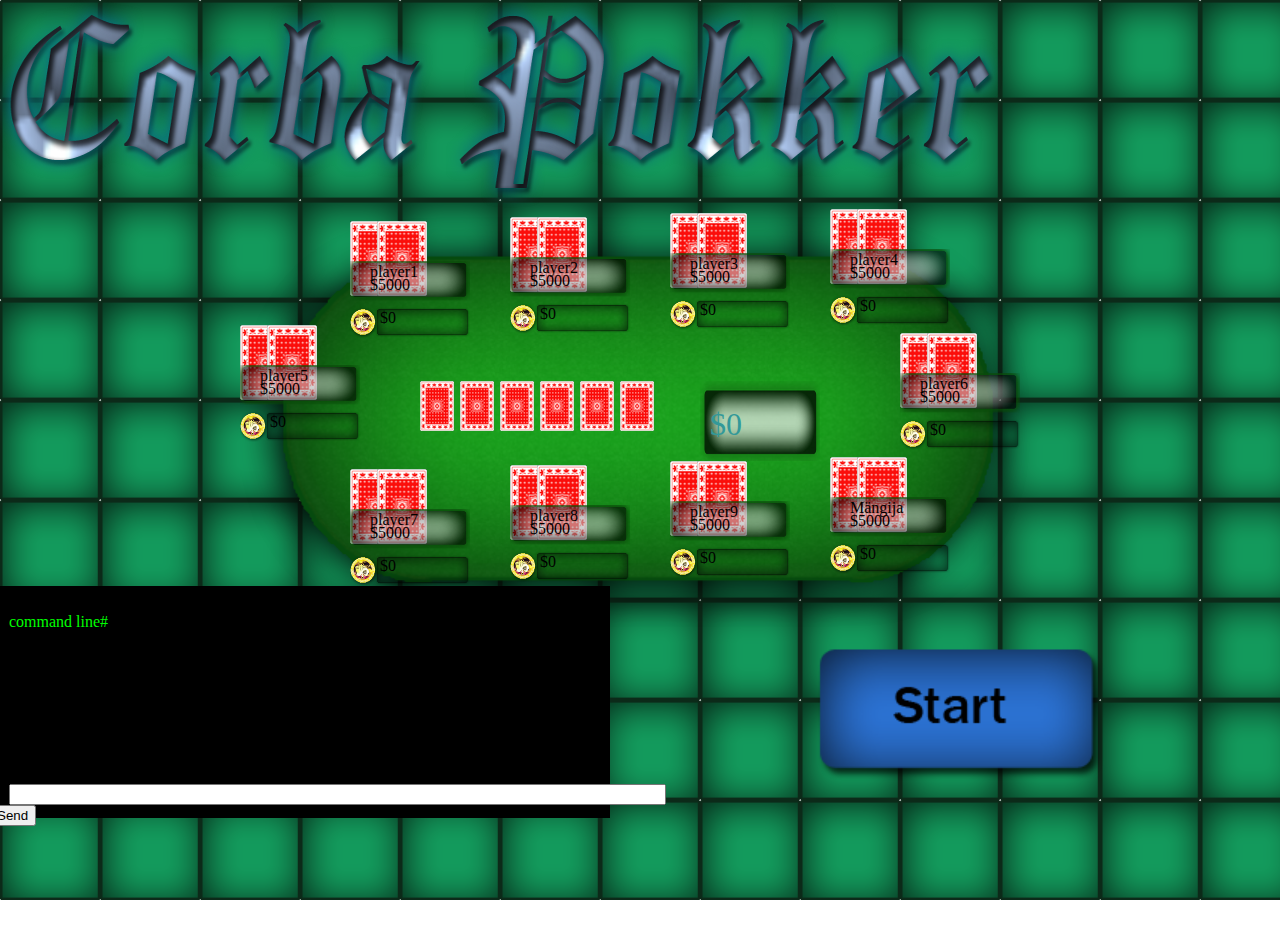
==== commit 8fb8f456: ".htaccess on mittevajalik... /web.xml loodud - filtrid töötavad" ====
--- a/corba-pokker/WebContent/index.html
+++ b/corba-pokker/WebContent/index.html
@@ -1 +1,180 @@
-<html><head><title>Pokker</title><meta http-equiv="Content-Type" content="text/html;charset=ISO-8859-1"><link rel="stylesheet" type="text/css" href="style.css"/><script type="text/javascript" src="funktsioonid.js"></script><script type="text/javascript" src="compare_cards.js"></script><script type="text/javascript" src="jQuery.js"></script><script type="text/javascript" src="ajax.js"></script><script type="text/javascript" src="jquery-1.5.1.js"></script><script src="underscore.min.js"></script><script src="gaga.js"></script><!--<div id="taust1" style="float: left "></div><div id="taust2" style="float: right "></div> --></head><body><div id="corba" ><img src="./images/pokker.png" width="1200" height="300"/></div><table class="table"><tr><td><div><img src="./images/board.png" width="800" height="550"/></div><div class="player1" id="player1"><div class="kaart" id="player11"><img src="./images/card back.png" width="50" height="75"/></div><div class="kaart" id="player12"><img src="./images/card back.png" width="50" height="75"/></div><div class="namebox"><img src="./images/name and bet.png" width="120" height="80" vspace="40"/></div><div class="name">player1</div><div class="stack" id="stack1">$5000</div><div class="bet" id="bet1">$0</div><div class="roll" id="role1"></div></div><div class="player2" id="player2"><div class="kaart" id="player21"><img src="./images/card back.png" width="50" height="75"/></div><div class="kaart" id="player22"><img src="./images/card back.png" width="50" height="75"/></div><div class="namebox"><img src="./images/name and bet.png" width="120" height="80" vspace="40"/></div><div class="name">player2</div><div class="stack" id="stack2">$5000</div><div class="bet" id="bet2">$0</div><div class="roll" id="role2"></div></div><div class="player3" id="player3"><div class="kaart" id="player31"><img src="./images/card back.png" width="50" height="75"/></div><div class="kaart" id="player32"><img src="./images/card back.png" width="50" height="75"/></div><div class="namebox"><img src="./images/name and bet.png" width="120" height="80" vspace="40"/></div><div class="name">player3</div><div class="stack" id="stack3">$5000</div><div class="bet" id="bet3">$0</div><div class="roll" id="role3"></div></div><div class="player4" id="player4"><div class="kaart" id="player41"><img src="./images/card back.png" width="50" height="75"/></div><div class="kaart" id="player42"><img src="./images/card back.png" width="50" height="75"/></div><div class="namebox"><img src="./images/name and bet.png" width="120" height="80" vspace="40"/></div><div class="name">player4</div><div class="stack" id="stack4">$5000</div><div class="bet" id="bet4">$0</div><div class="roll" id="role4"></div></div><div class="player5" id="player5"><div class="kaart" id="player51"><img src="./images/card back.png" width="50" height="75"/></div><div class="kaart" id="player52"><img src="./images/card back.png" width="50" height="75"/></div><div class="namebox"><img src="./images/name and bet.png" width="120" height="80" vspace="40"/></div><div class="name">player5</div><div class="stack" id="stack5">$5000</div><div class="bet" id="bet5">$0</div><div class="roll" id="role5"></div></div><div id="acard0"><img src="./images/card back small.png" width="34" height="50"/></div><div id="acard1"><img src="./images/card back small.png" width="34" height="50"/></div><div id="acard2"><img src="./images/card back small.png" width="34" height="50"/></div><div id="acard3"><img src="./images/card back small.png" width="34" height="50"/></div><div id="acard4"><img src="./images/card back small.png" width="34" height="50"/></div><div id="acard5"><img src="./images/card back small.png" width="34" height="50"/></div><div class="pot2" id="pot2"><img src="./images/zoomed.png" width="120" height="80"/><div class="pot" id="pot">$0</div></div><div class="player6" id="player6"><div class="kaart" id="player61"><img src="./images/card back.png" width="50" height="75"/></div><div class="kaart" id="player62"><img src="./images/card back.png" width="50" height="75"/></div><div class="namebox"><img src="./images/name and bet.png" width="120" height="80" vspace="40"/></div><div class="name">player6</div><div class="stack" id="stack6">$5000</div><div class="bet" id="bet6">$0</div><div class="roll" id="role6"></div></div><div class="player7" id="player7"><div class="kaart" id="player71"><img src="./images/card back.png" width="50" height="75"/></div><div class="kaart" id="player72"><img src="./images/card back.png" width="50" height="75"/></div><div class="namebox"><img src="./images/name and bet.png" width="120" height="80" vspace="40"/></div><div class="name">player7</div><div class="stack" id="stack7">$5000</div><div class="bet" id="bet7">$0</div><div class="roll" id="role7"></div></div><div class="player8" id="player8"><div class="kaart" id="player81"><img src="./images/card back.png" width="50" height="75"/></div><div class="kaart" id="player82"><img src="./images/card back.png" width="50" height="75"/></div><div class="namebox"><img src="./images/name and bet.png" width="120" height="80" vspace="40"/></div><div class="name">player8</div><div class="stack" id="stack8">$5000</div><div class="bet" id="bet8">$0</div><div class="roll" id="role8"></div></div><div class="player9" id="player9"><div class="kaart" id="player91"><img src="./images/card back.png" width="50" height="75" /></div><div class="kaart" id="player92"><img src="./images/card back.png" width="50" height="75" /></div><div class="namebox"><img src="./images/name and bet.png" width="120" height="80" vspace="40"/></div><div class="name">player9</div><div class="stack" id="stack9">$5000</div><div class="bet" id="bet9">$0</div><div class="roll" id="role9"></div></div><div class="player10" id="player10"><div onmouseover="className='zoom'" onmouseout="className='none'"><div class="kaart" id="player101"><img src="./images/card back.png" width="50" height="75" /></div><div class="kaart" id="player102"><img src="./images/card back.png" width="50" height="75" /></div><div class="namebox"><img src="./images/name and bet.png" width="120" height="80" vspace="40"/></div><div class="name">M�ngija</div><div class="stack" id="stack">$5000</div><div class="bet" id="bet">$0</div><div class="roll" id="role0"></div></div></div></td></tr></table><div><input id="mang" type="image" src="./images/u_mang.png" width="300" height="150" onclick="mang()" /></div><div><input class="nupp" id="addmoney" type="image" src="./images/u_raise.png" width="100" height="50" onclick="raise()" /></div><div><input class="nupp" id="call" type="image" src="./images/u_call.png" width="100" height="50" onclick="call()" /></div><div><input class="nupp" id="fold" type="image" src="./images/u_fold.png" width="100" height="50" onclick="fold()" /></div><div><input class="nupp" id="check" type="image" src="./images/u_check.png" width="100" height="50" onclick="check()" /></div><div><input class="nupp" id="end" type="image" src="./images/end.png" width="250" height="100" onclick="end()" /></div><div><input class="ok_nupp" id="ok" type="image" src="./images/ok.png" width="200" height="200" onclick="ok()" /></div><div id="chatbox" id="chatbox"><div class="chatarea" id="chatarea"><p id="example1">command line# </p></div><form><input class="textbox" type='text' id='sisend3' size="79" maxlength="90"/><input type='button' onclick="fn_command(document.getElementById('sisend3'))" value='Send'/></form><input type='button' onclick="set_pack('database_setMangija_raha','raha=6666')" value='button'/></div></body><script type="text/javascript">window.onload=function()}getthestuffLocal();};//the next two functions are written the same way as the previous twofunction savethestuffLocal()}var lala=document.getElementById("example1");var thevalue=lala.innerHTML;localStorage.setItem(1, thevalue);getthestuffLocal();}function getthestuffLocal()}var data;var thediv=document.getElementById("displaylocal");data=localStorage.getItem(1);if (data)}thediv.innerHTML=data;}}</script><div id="displaylocal">Seems there is nothing stored in local storage yet</div><input type="text" name="" value="" id="second" /><a href="javascript:savethestuffLocal();">Save it!</a><script type="text/javascript">eelLaadimine();</script></html>+<html>
+	<head>
+		<title>Pokker</title>
+		<meta http-equiv="Content-Type" content="text/html; charset=ISO-8859-1">
+		<link rel="stylesheet" type="text/css" href="style.css"/>
+		<script type="text/javascript" src="funktsioonid.js"></script>
+		<script type="text/javascript" src="compare_cards.js"></script>
+		<script type="text/javascript" src="jQuery.js"></script>
+		<script type="text/javascript" src="ajax.js"></script>
+		<script type="text/javascript" src="jquery-1.5.1.js"></script>
+		<script src="underscore.min.js"></script>
+		<script src="gaga.js"></script>
+	<!-- <div id = "taust1" style="float: left "></div>
+	<div id = "taust2" style="float: right "></div>
+	 -->
+	</head>
+	<body>	
+
+	<div id = "corba" ><img src="./images/pokker.png" width="1200" height="300"/></div>
+	
+		<table class="table">			
+			<tr>
+				<td>
+					
+					
+					<div><img src="./images/board.png" width="800" height="550"/></div>
+					
+					<div class ="player1" id="player1">
+						<div class = "kaart" id="player11"><img src="./images/card back.png" width="50" height="75"/></div>
+						<div class = "kaart" id="player12"><img src="./images/card back.png" width="50" height="75"/></div>
+						<div class="namebox"><img src="./images/name and bet.png" width="120" height="80" vspace="40"/></div>
+						<div class="name">player1</div>
+						<div class="stack" id="stack1">$5000</div>
+						<div class="bet" id="bet1">$0</div>
+						<div class = "roll" id = "role1"></div>
+					</div>
+			
+
+					<div class = "player2" id="player2">
+						<div class = "kaart" id="player21"><img src="./images/card back.png" width="50" height="75"/></div>
+						<div class = "kaart" id="player22"><img src="./images/card back.png" width="50" height="75"/></div>
+						<div class="namebox"><img src="./images/name and bet.png" width="120" height="80" vspace="40"/></div>
+						<div class="name">player2</div>
+						<div class="stack" id="stack2">$5000</div>
+						<div class="bet" id="bet2">$0</div>
+						<div class = "roll" id = "role2"></div>
+					</div>
+				
+
+					<div class = "player3" id="player3">
+						<div class = "kaart" id="player31"><img src="./images/card back.png" width="50" height="75"/></div>
+						<div class = "kaart" id="player32"><img src="./images/card back.png" width="50" height="75"/></div>
+						<div class="namebox"><img src="./images/name and bet.png" width="120" height="80" vspace="40"/></div>
+						<div class="name">player3</div>
+						<div class="stack" id="stack3">$5000</div>
+						<div class="bet" id="bet3">$0</div>
+						<div class = "roll" id = "role3"></div>
+					</div>
+			
+
+					<div class = "player4" id="player4">
+						<div class = "kaart" id="player41"><img src="./images/card back.png" width="50" height="75"/></div>
+						<div class = "kaart" id="player42"><img src="./images/card back.png" width="50" height="75"/></div>
+						<div class="namebox"><img src="./images/name and bet.png" width="120" height="80" vspace="40"/></div>
+						<div class="name">player4</div>
+						<div class="stack" id="stack4">$5000</div>
+						<div class="bet" id="bet4">$0</div>
+						<div class = "roll" id = "role4"></div>
+					</div>
+			
+
+					<div class = "player5" id="player5">
+						<div class = "kaart" id="player51"><img src="./images/card back.png" width="50" height="75"/></div>
+						<div class = "kaart" id="player52"><img src="./images/card back.png" width="50" height="75"/></div>
+						<div class="namebox"><img src="./images/name and bet.png" width="120" height="80" vspace="40"/></div>
+						<div class="name">player5</div>
+						<div class="stack" id="stack5">$5000</div>
+						<div class="bet" id="bet5">$0</div>
+						<div class = "roll" id = "role5"></div>
+					</div>
+				
+					<div id="acard0"><img src="./images/card back small.png" width="34" height="50"/></div>
+					<div id="acard1"><img src="./images/card back small.png" width="34" height="50"/></div>
+					<div id="acard2"><img src="./images/card back small.png" width="34" height="50"/></div>
+					<div id="acard3"><img src="./images/card back small.png" width="34" height="50"/></div>
+					<div id="acard4"><img src="./images/card back small.png" width="34" height="50"/></div>
+					<div id="acard5"><img src="./images/card back small.png" width="34" height="50"/></div>
+			
+
+					<div class="pot2" id="pot2">
+						<img src="./images/zoomed.png" width="120" height="80"/>
+						<div class="pot" id="pot">$0</div>
+					</div>
+
+					<div class = "player6" id="player6">
+						<div class = "kaart" id="player61"><img src="./images/card back.png" width="50" height="75"/></div>
+						<div class = "kaart" id="player62"><img src="./images/card back.png" width="50" height="75"/></div>
+						<div class="namebox"><img src="./images/name and bet.png" width="120" height="80" vspace="40"/></div>
+						<div class="name">player6</div>
+						<div class="stack" id="stack6">$5000</div>
+						<div class="bet" id="bet6">$0</div>
+						<div class = "roll" id = "role6"></div>
+					</div>
+
+					<div class = "player7" id="player7">
+						<div class = "kaart" id="player71"><img src="./images/card back.png" width="50" height="75"/></div>
+						<div class = "kaart" id="player72"><img src="./images/card back.png" width="50" height="75"/></div>
+						<div class="namebox"><img src="./images/name and bet.png" width="120" height="80" vspace="40"/></div>
+						<div class="name">player7</div>
+						<div class="stack" id="stack7">$5000</div>
+						<div class="bet" id="bet7">$0</div>
+						<div class = "roll" id = "role7"></div>
+					</div>
+
+
+					<div class = "player8" id="player8">
+						<div class = "kaart" id="player81"><img src="./images/card back.png" width="50" height="75"/></div>
+						<div class = "kaart" id="player82"><img src="./images/card back.png" width="50" height="75"/></div>
+						<div class="namebox"><img src="./images/name and bet.png" width="120" height="80" vspace="40"/></div>
+						<div class="name">player8</div>
+						<div class="stack" id="stack8">$5000</div>
+						<div class="bet" id="bet8">$0</div>
+						<div class = "roll" id = "role8"></div>
+					</div>
+
+
+					<div class = "player9" id="player9">
+						<div class = "kaart" id="player91"><img src="./images/card back.png" width="50" height="75" /></div>
+						<div class = "kaart" id="player92"><img src="./images/card back.png" width="50" height="75" /></div>
+						<div class="namebox"><img src="./images/name and bet.png" width="120" height="80" vspace="40"/></div>
+						<div class="name">player9</div>
+						<div class="stack" id="stack9">$5000</div>
+						<div class="bet" id="bet9">$0</div>
+						<div class = "roll" id = "role9"></div>
+					</div>
+
+
+					<div class = "player10" id="player10">
+						<div onmouseover="className='zoom'" onmouseout="className='none'">
+							<div class = "kaart" id="player101"><img src="./images/card back.png" width="50" height="75" /></div>
+							<div class = "kaart" id="player102"><img src="./images/card back.png" width="50" height="75" /></div>
+							<div class="namebox"><img src="./images/name and bet.png" width="120" height="80" vspace="40"/></div>
+							<div class="name">M�ngija</div>
+							<div class="stack" id="stack">$5000</div>
+							<div class="bet" id="bet">$0</div>
+							<div class = "roll" id = "role0"></div>
+						</div>
+					</div>
+				</td>
+			</tr>
+		</table>
+		
+		
+		<div><input id = "mang" type="image" src="./images/u_mang.png" width="300" height="150"  onclick="mang()" /></div>					
+		<div><input class = "nupp" id = "addmoney"  type="image" src="./images/u_raise.png" width="100" height="50" onclick="raise()"  /></div>
+		<div><input class = "nupp" id = "call" type="image" src="./images/u_call.png" width="100" height="50" onclick="call()"  /></div>
+		<div><input class = "nupp" id = "fold" type="image" src="./images/u_fold.png" width="100" height="50" onclick="fold()"  /></div>
+		<div><input class = "nupp" id = "check" type="image" src="./images/u_check.png" width="100" height="50" onclick="check()"  /></div>
+		<div><input class = "nupp" id = "end" type="image" src="./images/end.png" width="250" height="100" onclick="end()"  /></div>
+		<div><input class = "ok_nupp" id = "ok" type="image" src="./images/ok.png" width="200" height="200" onclick="ok()"  /></div>
+	
+		
+		
+		<div id="chatbox" id="chatbox">
+			<div class="chatarea" id="chatarea">
+				<p id="example1">command line# </p>
+			</div>
+			<form>
+				<input class="textbox" type='text' id='sisend3' size="79" maxlength="90"/>
+				<input type='button' onclick="fn_command(document.getElementById('sisend3'))" value='Send'/>
+			</form>
+		</div>
+	</body>
+
+
+
+<script type="text/javascript">
+	eelLaadimine();
+
+</script>